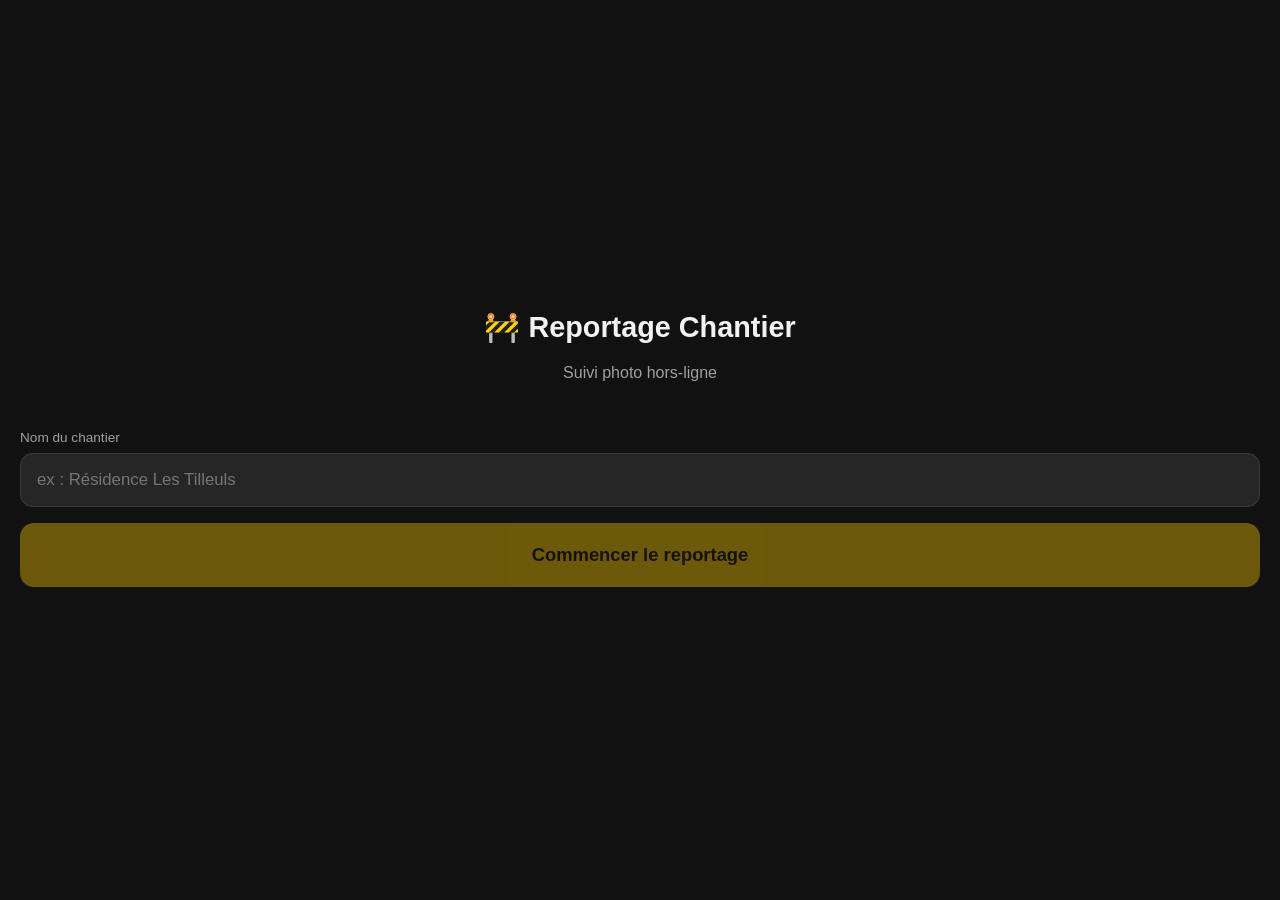
==== index.html @ f4007da1 "Ajoute la PWA de reportage photo de chantier PWA HTML/CSS/JS pur, thème sombre, installable et 100% " ====
<!DOCTYPE html>
<html lang="fr">
<head>
<meta charset="UTF-8">
<meta name="viewport" content="width=device-width, initial-scale=1, maximum-scale=1, user-scalable=no, viewport-fit=cover">
<meta name="theme-color" content="#111111">
<meta name="description" content="Suivi photo de chantier avec annotations et export PDF, 100% hors-ligne.">
<title>Reportage Chantier</title>
<link rel="manifest" href="manifest.json">
<link rel="icon" href="icon-192.png">
<link rel="apple-touch-icon" href="icon-192.png">
<meta name="apple-mobile-web-app-capable" content="yes">
<meta name="apple-mobile-web-app-status-bar-style" content="black">
<meta name="apple-mobile-web-app-title" content="Chantier">
<link rel="stylesheet" href="style.css">
</head>
<body>

<!-- ====== ECRAN 1 : DEMARRAGE ====== -->
<section id="screen-start" class="screen active">
  <div class="screen-inner center-vertical">
    <h1 class="app-title">🚧 Reportage Chantier</h1>
    <p class="app-subtitle">Suivi photo hors-ligne</p>

    <label class="field-label" for="input-chantier-name">Nom du chantier</label>
    <input id="input-chantier-name" class="text-input" type="text" placeholder="ex : Résidence Les Tilleuls" autocomplete="off">

    <button id="btn-start" class="btn btn-primary btn-xl" disabled>Commencer le reportage</button>
  </div>
</section>

<!-- ====== ECRAN 2 : CAPTURE ====== -->
<section id="screen-capture" class="screen">
  <header class="app-header">
    <div class="app-header-title" id="capture-chantier-label">Chantier</div>
    <div class="app-header-sub"><span id="capture-count">0</span> photo(s) dans le rapport</div>
  </header>

  <div class="screen-inner">
    <input id="input-camera" type="file" accept="image/*" capture="environment" hidden>

    <div id="capture-empty" class="capture-empty">
      <button id="btn-take-photo" class="btn btn-primary btn-xl btn-photo">
        📷 Prendre une photo
      </button>
    </div>

    <div id="capture-preview" class="capture-preview hidden">
      <img id="capture-preview-img" alt="Photo capturée">
      <label class="field-label" for="input-repere">Repère (ex : Pignon Nord)</label>
      <input id="input-repere" class="text-input" type="text" placeholder="Pignon Nord" autocomplete="off">
      <div class="btn-row">
        <button id="btn-retake" class="btn btn-secondary">↺ Reprendre</button>
        <button id="btn-goto-annotate" class="btn btn-primary">Annoter →</button>
      </div>
    </div>

    <div id="capture-actions" class="capture-actions">
      <button id="btn-goto-recap" class="btn btn-outline btn-xl" disabled>Voir le récapitulatif (<span id="capture-count-2">0</span>)</button>
    </div>
  </div>
</section>

<!-- ====== ECRAN 3 : ANNOTATION ====== -->
<section id="screen-annotate" class="screen">
  <header class="app-header">
    <div class="app-header-title">Annoter la photo</div>
  </header>

  <div class="screen-inner annotate-inner">
    <div class="canvas-wrap">
      <canvas id="annotate-canvas"></canvas>
    </div>

    <div class="toolbar">
      <button id="tool-arrow" class="tool-btn active" data-tool="arrow" title="Flèche">➜ Flèche</button>
      <button id="tool-text" class="tool-btn" data-tool="text" title="Texte">🅣 Texte</button>
      <button id="btn-undo" class="tool-btn" title="Annuler">↶ Annuler</button>
      <button id="btn-clear" class="tool-btn" title="Effacer tout">🗑 Effacer</button>
    </div>

    <button id="btn-add-to-report" class="btn btn-primary btn-xl">✓ Ajouter au rapport</button>
  </div>
</section>

<!-- ====== ECRAN 4 : RECAPITULATIF ====== -->
<section id="screen-recap" class="screen">
  <header class="app-header">
    <div class="app-header-title">Récapitulatif</div>
    <div class="app-header-sub"><span id="recap-count">0</span> photo(s)</div>
  </header>

  <div class="screen-inner">
    <div id="recap-list" class="recap-list"></div>

    <div id="recap-empty-msg" class="recap-empty-msg hidden">Aucune photo pour le moment.</div>

    <div class="btn-row btn-row-col">
      <button id="btn-add-more" class="btn btn-secondary btn-xl">+ Ajouter une photo</button>
      <button id="btn-generate-pdf" class="btn btn-primary btn-xl" disabled>📄 Générer le PDF</button>
    </div>
  </div>
</section>

<!-- ====== ECRAN 5 : EXPORT ====== -->
<section id="screen-export" class="screen">
  <header class="app-header">
    <div class="app-header-title">PDF généré</div>
  </header>

  <div class="screen-inner center-vertical">
    <div id="export-status" class="export-status">📄</div>
    <p id="export-message" class="export-message">Génération du PDF en cours…</p>

    <div id="export-actions" class="btn-row btn-row-col hidden">
      <button id="btn-share" class="btn btn-primary btn-xl hidden">📤 Partager (WhatsApp…)</button>
      <button id="btn-download" class="btn btn-secondary btn-xl">⬇️ Télécharger / Imprimer</button>
      <button id="btn-back-to-recap" class="btn btn-outline btn-xl">← Retour au récapitulatif</button>
    </div>
  </div>
</section>

<div id="toast" class="toast hidden"></div>

<script src="vendor/jspdf.umd.min.js"></script>
<script src="app.js"></script>
</body>
</html>
---- style.css ----
:root {
  --bg: #111111;
  --bg-elevated: #1c1c1c;
  --bg-input: #262626;
  --border: #3a3a3a;
  --text: #f2f2f2;
  --text-dim: #a0a0a0;
  --yellow: #f5c400;
  --yellow-dark: #c79f00;
  --danger: #e05252;
  --safe-bottom: env(safe-area-inset-bottom, 0px);
  --safe-top: env(safe-area-inset-top, 0px);
}

* {
  box-sizing: border-box;
  -webkit-tap-highlight-color: transparent;
}

html, body {
  margin: 0;
  padding: 0;
  height: 100%;
  background: var(--bg);
  color: var(--text);
  font-family: -apple-system, BlinkMacSystemFont, "Segoe UI", Roboto, Helvetica, Arial, sans-serif;
  overscroll-behavior: none;
  user-select: none;
}

body {
  display: flex;
  flex-direction: column;
}

button, input {
  font-family: inherit;
  color: inherit;
}

/* ---------- Screens ---------- */
.screen {
  display: none;
  flex-direction: column;
  min-height: 100vh;
  min-height: 100dvh;
}

.screen.active {
  display: flex;
}

.screen-inner {
  flex: 1;
  display: flex;
  flex-direction: column;
  gap: 16px;
  padding: 16px 20px calc(20px + var(--safe-bottom));
  padding-top: calc(16px + var(--safe-top));
  overflow-y: auto;
}

.center-vertical {
  justify-content: center;
  align-items: stretch;
  flex: 1;
}

/* ---------- Header ---------- */
.app-header {
  padding: calc(14px + var(--safe-top)) 20px 14px;
  background: var(--bg-elevated);
  border-bottom: 1px solid var(--border);
  flex-shrink: 0;
}

.app-header-title {
  font-size: 1.1rem;
  font-weight: 700;
  overflow: hidden;
  text-overflow: ellipsis;
  white-space: nowrap;
}

.app-header-sub {
  font-size: 0.85rem;
  color: var(--text-dim);
  margin-top: 2px;
}

/* ---------- Start screen ---------- */
.app-title {
  font-size: 1.8rem;
  text-align: center;
  margin: 0 0 4px;
}

.app-subtitle {
  text-align: center;
  color: var(--text-dim);
  margin: 0 0 32px;
}

.field-label {
  font-size: 0.85rem;
  color: var(--text-dim);
  margin-bottom: -8px;
}

.text-input {
  background: var(--bg-input);
  border: 1px solid var(--border);
  border-radius: 12px;
  padding: 16px;
  font-size: 1.05rem;
  color: var(--text);
  width: 100%;
}

.text-input:focus {
  outline: 2px solid var(--yellow);
  outline-offset: -1px;
}

/* ---------- Buttons ---------- */
.btn {
  border: none;
  border-radius: 14px;
  padding: 16px 20px;
  font-size: 1.05rem;
  font-weight: 600;
  cursor: pointer;
  min-height: 56px;
  display: flex;
  align-items: center;
  justify-content: center;
  gap: 8px;
  touch-action: manipulation;
}

.btn:active {
  transform: scale(0.97);
}

.btn:disabled {
  opacity: 0.4;
  cursor: not-allowed;
  transform: none;
}

.btn-xl {
  min-height: 64px;
  font-size: 1.15rem;
}

.btn-primary {
  background: var(--yellow);
  color: #1a1400;
}

.btn-secondary {
  background: var(--bg-elevated);
  color: var(--text);
  border: 1px solid var(--border);
}

.btn-outline {
  background: transparent;
  color: var(--yellow);
  border: 2px solid var(--yellow);
}

.btn-danger {
  background: var(--danger);
  color: #fff;
}

.btn-row {
  display: flex;
  gap: 12px;
}

.btn-row .btn {
  flex: 1;
}

.btn-row-col {
  flex-direction: column;
}

.btn-photo {
  width: 100%;
  min-height: 140px;
  font-size: 1.3rem;
  border: 2px dashed var(--yellow-dark);
  background: var(--bg-elevated);
  color: var(--yellow);
}

/* ---------- Capture screen ---------- */
.capture-empty {
  flex: 1;
  display: flex;
  align-items: center;
  justify-content: center;
}

.capture-preview {
  display: flex;
  flex-direction: column;
  gap: 14px;
}

.capture-preview img {
  width: 100%;
  border-radius: 14px;
  border: 1px solid var(--border);
  max-height: 40vh;
  object-fit: contain;
  background: #000;
}

.capture-actions {
  margin-top: auto;
  padding-top: 12px;
}

.hidden {
  display: none !important;
}

/* ---------- Annotate screen ---------- */
.annotate-inner {
  padding: 12px 12px calc(16px + var(--safe-bottom));
  gap: 12px;
}

.canvas-wrap {
  flex: 1;
  display: flex;
  align-items: center;
  justify-content: center;
  background: #000;
  border-radius: 12px;
  overflow: hidden;
  position: relative;
  min-height: 0;
}

#annotate-canvas {
  max-width: 100%;
  max-height: 100%;
  touch-action: none;
  display: block;
}

.annotate-text-input {
  position: absolute;
  background: rgba(0, 0, 0, 0.85);
  border: 2px solid var(--yellow);
  border-radius: 6px;
  color: #fff;
  padding: 4px 8px;
  font-size: 18px;
  min-width: 100px;
  z-index: 5;
}

.toolbar {
  display: grid;
  grid-template-columns: repeat(4, 1fr);
  gap: 8px;
  flex-shrink: 0;
}

.tool-btn {
  background: var(--bg-elevated);
  border: 1px solid var(--border);
  color: var(--text);
  border-radius: 12px;
  padding: 12px 6px;
  font-size: 0.9rem;
  min-height: 52px;
}

.tool-btn.active {
  background: var(--yellow);
  color: #1a1400;
  border-color: var(--yellow);
}

/* ---------- Recap screen ---------- */
.recap-list {
  display: flex;
  flex-direction: column;
  gap: 12px;
}

.recap-item {
  display: flex;
  gap: 12px;
  background: var(--bg-elevated);
  border: 1px solid var(--border);
  border-radius: 14px;
  padding: 10px;
  align-items: center;
}

.recap-item img {
  width: 84px;
  height: 84px;
  object-fit: cover;
  border-radius: 10px;
  flex-shrink: 0;
  background: #000;
}

.recap-item-info {
  flex: 1;
  min-width: 0;
}

.recap-item-repere {
  font-weight: 600;
  overflow: hidden;
  text-overflow: ellipsis;
  white-space: nowrap;
}

.recap-item-time {
  font-size: 0.78rem;
  color: var(--text-dim);
  margin-top: 2px;
}

.recap-item-controls {
  display: flex;
  flex-direction: column;
  gap: 6px;
}

.icon-btn {
  background: var(--bg-input);
  border: 1px solid var(--border);
  color: var(--text);
  border-radius: 8px;
  width: 40px;
  height: 40px;
  font-size: 1rem;
  display: flex;
  align-items: center;
  justify-content: center;
}

.icon-btn:disabled {
  opacity: 0.3;
}

.icon-btn.danger {
  color: var(--danger);
  border-color: var(--danger);
}

.recap-empty-msg {
  text-align: center;
  color: var(--text-dim);
  padding: 40px 0;
}

/* ---------- Export screen ---------- */
.export-status {
  font-size: 3rem;
  text-align: center;
}

.export-message {
  text-align: center;
  color: var(--text-dim);
  font-size: 1.05rem;
}

/* ---------- Toast ---------- */
.toast {
  position: fixed;
  left: 20px;
  right: 20px;
  bottom: calc(20px + var(--safe-bottom));
  background: var(--bg-elevated);
  border: 1px solid var(--border);
  color: var(--text);
  padding: 14px 18px;
  border-radius: 12px;
  text-align: center;
  z-index: 100;
  box-shadow: 0 4px 16px rgba(0, 0, 0, 0.5);
}
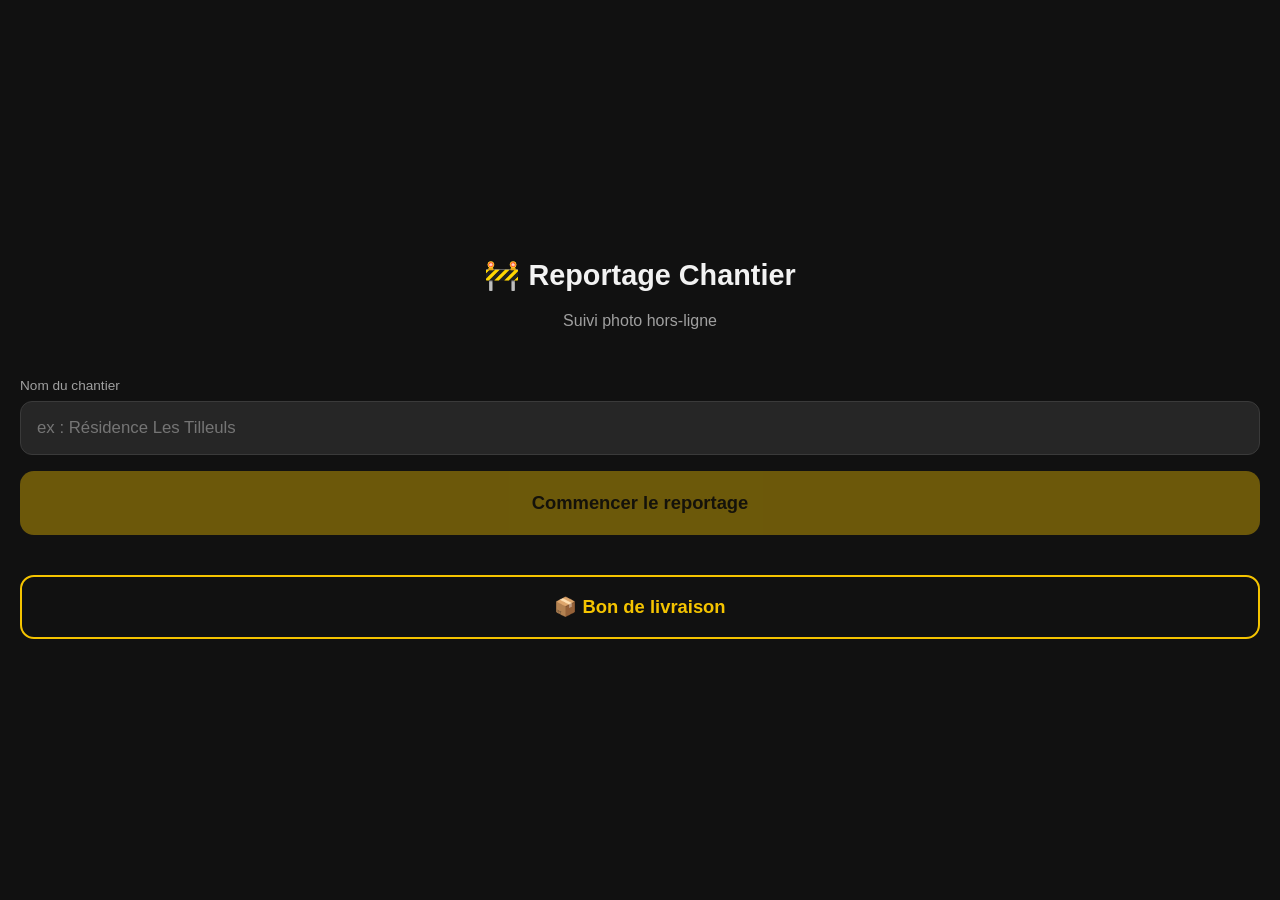
==== commit ab8686b0: "Ajoute le module Bon de livraison (formulaire + export PDF) Co-Authored-By: Claude Opus 5.5 <noreply" ====
--- a/index.html
+++ b/index.html
@@ -26,6 +26,8 @@
     <input id="input-chantier-name" class="text-input" type="text" placeholder="ex : Résidence Les Tilleuls" autocomplete="off">
 
     <button id="btn-start" class="btn btn-primary btn-xl" disabled>Commencer le reportage</button>
+
+    <a href="livraison.html" class="btn btn-outline btn-xl" style="text-decoration:none;margin-top:24px">📦 Bon de livraison</a>
   </div>
 </section>
 
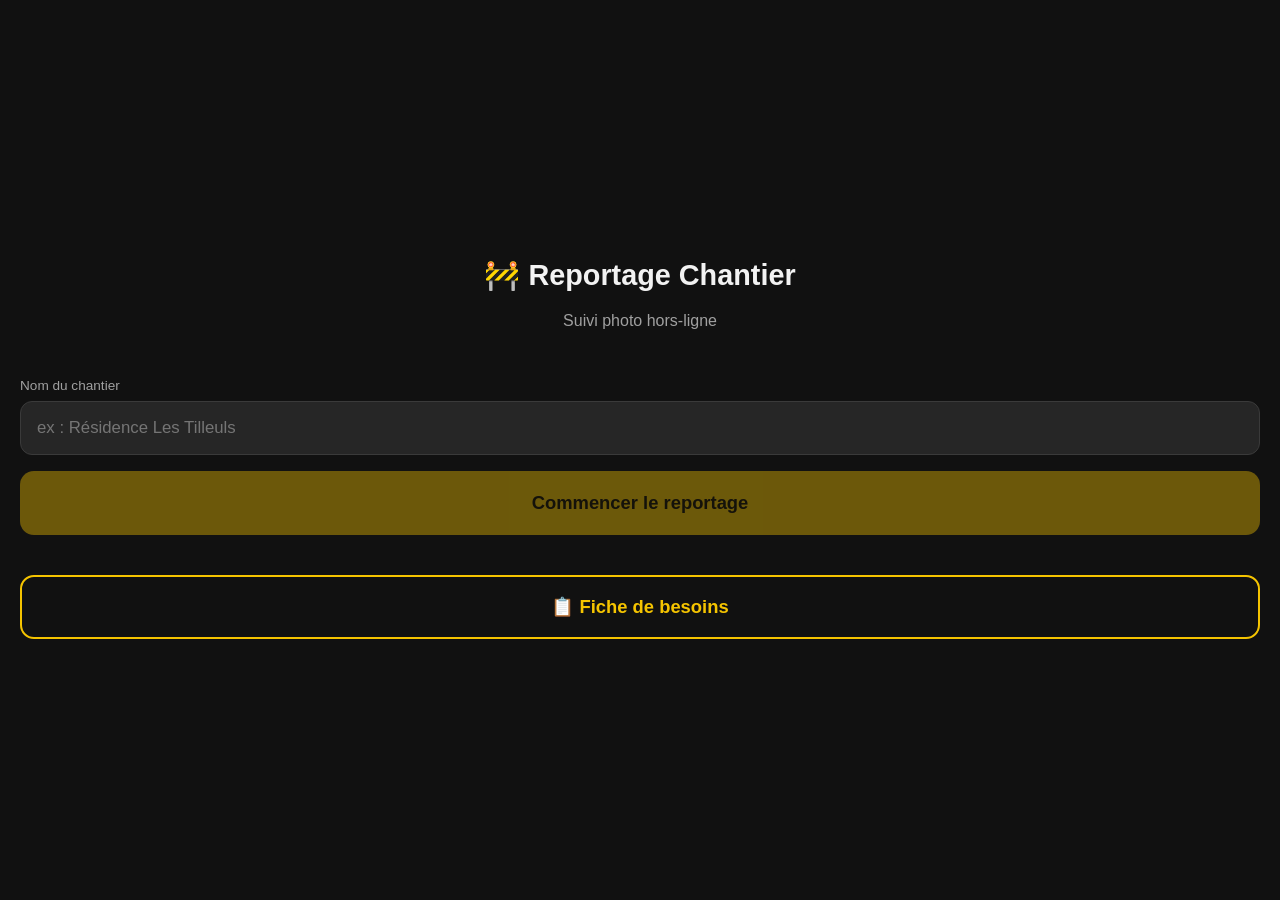
==== commit 465ed19f: "Renomme « Bon de livraison » en « Fiche de besoins » Textes visibles, titre du PDF et nom du fichier" ====
--- a/index.html
+++ b/index.html
@@ -27,13 +27,14 @@
 
     <button id="btn-start" class="btn btn-primary btn-xl" disabled>Commencer le reportage</button>
 
-    <a href="livraison.html" class="btn btn-outline btn-xl" style="text-decoration:none;margin-top:24px">📦 Bon de livraison</a>
+    <a href="livraison.html" class="btn btn-outline btn-xl" style="text-decoration:none;margin-top:24px">📋 Fiche de besoins</a>
   </div>
 </section>
 
 <!-- ====== ECRAN 2 : CAPTURE ====== -->
 <section id="screen-capture" class="screen">
   <header class="app-header">
+    <button type="button" class="back-link js-home">← Menu principal</button>
     <div class="app-header-title" id="capture-chantier-label">Chantier</div>
     <div class="app-header-sub"><span id="capture-count">0</span> photo(s) dans le rapport</div>
   </header>
@@ -66,6 +67,7 @@
 <!-- ====== ECRAN 3 : ANNOTATION ====== -->
 <section id="screen-annotate" class="screen">
   <header class="app-header">
+    <button type="button" id="btn-annotate-back" class="back-link">← Retour (sans ajouter)</button>
     <div class="app-header-title">Annoter la photo</div>
   </header>
 
@@ -88,6 +90,7 @@
 <!-- ====== ECRAN 4 : RECAPITULATIF ====== -->
 <section id="screen-recap" class="screen">
   <header class="app-header">
+    <button type="button" class="back-link js-home">← Menu principal</button>
     <div class="app-header-title">Récapitulatif</div>
     <div class="app-header-sub"><span id="recap-count">0</span> photo(s)</div>
   </header>
@@ -107,6 +110,7 @@
 <!-- ====== ECRAN 5 : EXPORT ====== -->
 <section id="screen-export" class="screen">
   <header class="app-header">
+    <button type="button" class="back-link js-home">← Menu principal</button>
     <div class="app-header-title">PDF généré</div>
   </header>
 
--- a/style.css
+++ b/style.css
@@ -74,6 +74,22 @@
   flex-shrink: 0;
 }
 
+.back-link {
+  display: inline-block;
+  background: none;
+  border: none;
+  padding: 4px 0 6px;
+  margin: 0;
+  color: var(--text-dim);
+  font-size: 0.9rem;
+  text-decoration: none;
+  cursor: pointer;
+}
+
+.back-link:active {
+  color: var(--yellow);
+}
+
 .app-header-title {
   font-size: 1.1rem;
   font-weight: 700;
